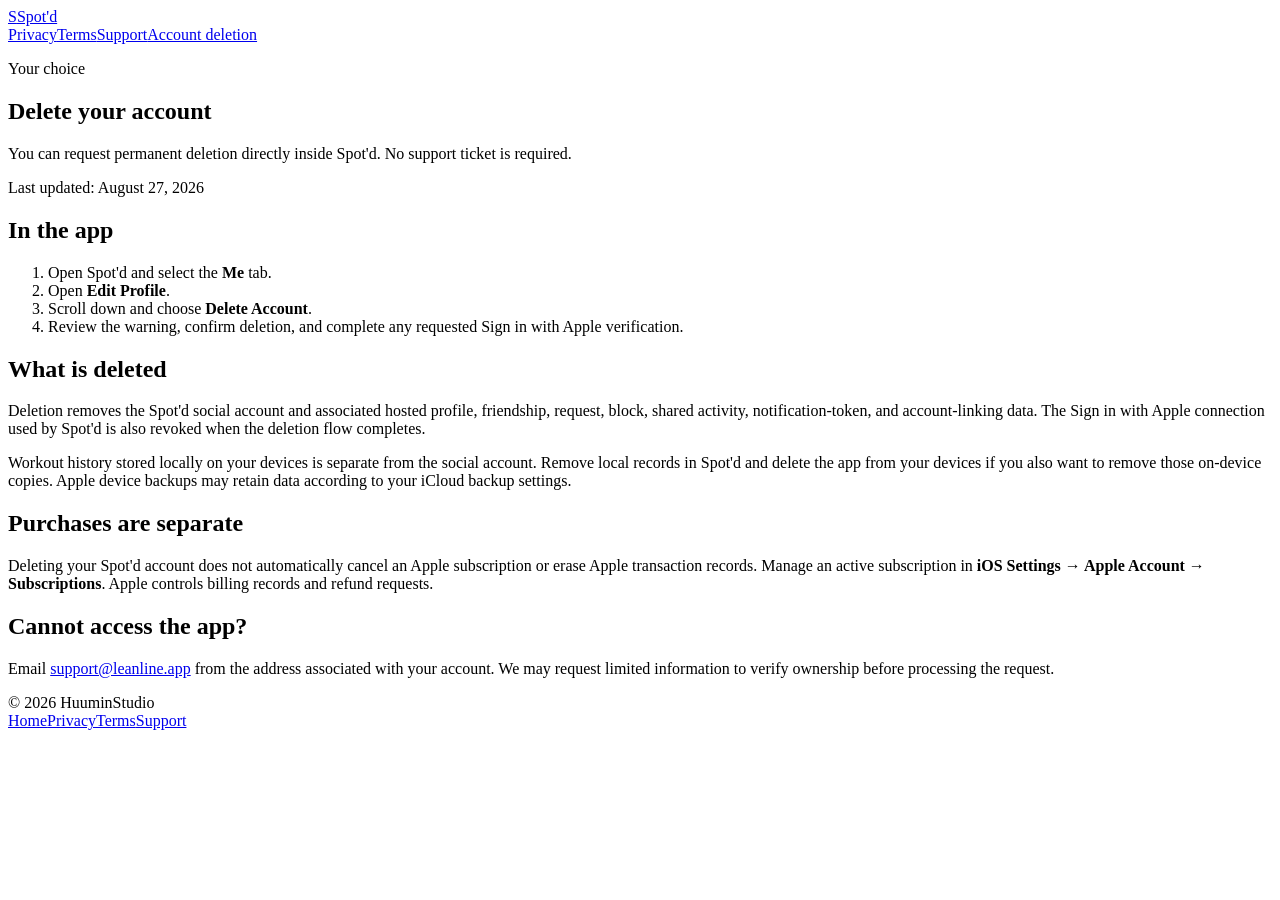
==== account-deletion/index.html @ 3b301367 "Create index.html" ====
<!doctype html>
<html lang="en">
<head><meta charset="utf-8"><meta name="viewport" content="width=device-width, initial-scale=1"><title>Delete Your Account — Spot'd</title><meta name="description" content="How to delete your Spot'd account and hosted data."><link rel="stylesheet" href="/spotd/assets/styles.css"></head>
<body>
  <header class="shell"><nav class="nav" aria-label="Primary navigation"><a class="brand" href="/spotd/"><span class="brand-mark">S</span><span>Spot'd</span></a><div class="nav-links"><a href="/spotd/privacy/">Privacy</a><a href="/spotd/terms/">Terms</a><a href="/spotd/support/">Support</a><a href="/spotd/account-deletion/">Account deletion</a></div></nav></header>
  <main><article class="legal-wrap"><p class="eyebrow">Your choice</p><h1>Delete your account</h1><p class="legal-intro">You can request permanent deletion directly inside Spot'd. No support ticket is required.</p><p class="updated">Last updated: August 27, 2026</p>
    <section class="legal-section"><h2>In the app</h2><ol class="step-list"><li>Open Spot'd and select the <strong>Me</strong> tab.</li><li>Open <strong>Edit Profile</strong>.</li><li>Scroll down and choose <strong>Delete Account</strong>.</li><li>Review the warning, confirm deletion, and complete any requested Sign in with Apple verification.</li></ol></section>
    <section class="legal-section"><h2>What is deleted</h2><p>Deletion removes the Spot'd social account and associated hosted profile, friendship, request, block, shared activity, notification-token, and account-linking data. The Sign in with Apple connection used by Spot'd is also revoked when the deletion flow completes.</p><p>Workout history stored locally on your devices is separate from the social account. Remove local records in Spot'd and delete the app from your devices if you also want to remove those on-device copies. Apple device backups may retain data according to your iCloud backup settings.</p></section>
    <section class="legal-section"><h2>Purchases are separate</h2><p>Deleting your Spot'd account does not automatically cancel an Apple subscription or erase Apple transaction records. Manage an active subscription in <strong>iOS Settings → Apple Account → Subscriptions</strong>. Apple controls billing records and refund requests.</p></section>
    <section class="legal-section"><h2>Cannot access the app?</h2><p>Email <a href="mailto:support@leanline.app?subject=Spot'd%20Account%20Deletion">support@leanline.app</a> from the address associated with your account. We may request limited information to verify ownership before processing the request.</p></section>
  </article></main>
  <footer class="footer shell"><span>© 2026 HuuminStudio</span><div class="footer-links"><a href="/spotd/">Home</a><a href="/spotd/privacy/">Privacy</a><a href="/spotd/terms/">Terms</a><a href="/spotd/support/">Support</a></div></footer>
</body></html>
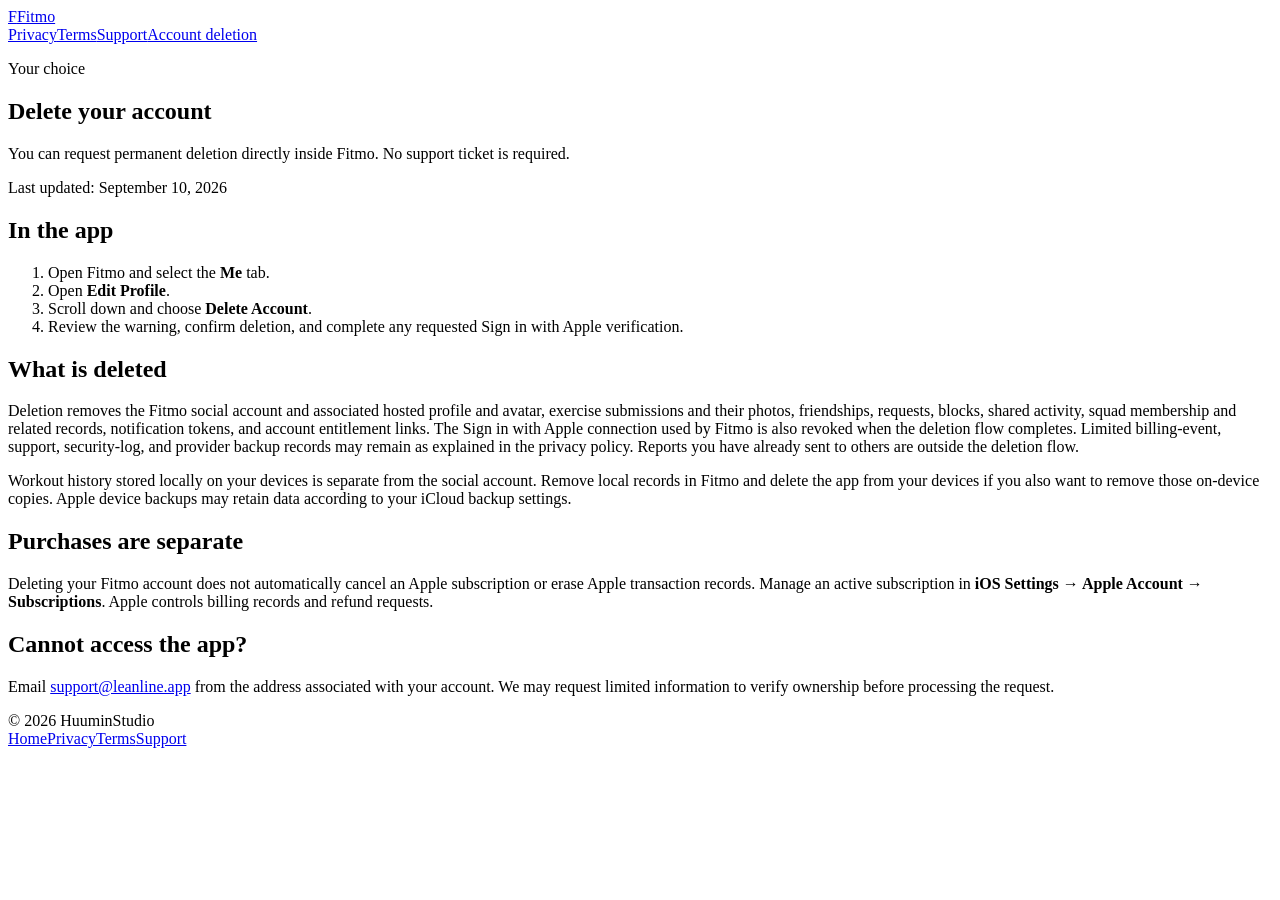
==== commit 0d626fe3: "Clarify Fitmo account and data deletion" ====
--- a/account-deletion/index.html
+++ b/account-deletion/index.html
@@ -1,13 +1,15 @@
 <!doctype html>
 <html lang="en">
-<head><meta charset="utf-8"><meta name="viewport" content="width=device-width, initial-scale=1"><title>Delete Your Account — Spot'd</title><meta name="description" content="How to delete your Spot'd account and hosted data."><link rel="stylesheet" href="/spotd/assets/styles.css"></head>
+<head><meta charset="utf-8"><meta name="viewport" content="width=device-width, initial-scale=1"><title>Delete Your Account — Fitmo</title><meta name="description" content="How to delete your Fitmo account and hosted data."><link rel="stylesheet" href="/spotd/assets/styles.css">  <link rel="canonical" href="https://huuminstudio.github.io/spotd/account-deletion/">
+  <meta name="theme-color" content="#174bdd">
+</head>
 <body>
-  <header class="shell"><nav class="nav" aria-label="Primary navigation"><a class="brand" href="/spotd/"><span class="brand-mark">S</span><span>Spot'd</span></a><div class="nav-links"><a href="/spotd/privacy/">Privacy</a><a href="/spotd/terms/">Terms</a><a href="/spotd/support/">Support</a><a href="/spotd/account-deletion/">Account deletion</a></div></nav></header>
-  <main><article class="legal-wrap"><p class="eyebrow">Your choice</p><h1>Delete your account</h1><p class="legal-intro">You can request permanent deletion directly inside Spot'd. No support ticket is required.</p><p class="updated">Last updated: August 27, 2026</p>
-    <section class="legal-section"><h2>In the app</h2><ol class="step-list"><li>Open Spot'd and select the <strong>Me</strong> tab.</li><li>Open <strong>Edit Profile</strong>.</li><li>Scroll down and choose <strong>Delete Account</strong>.</li><li>Review the warning, confirm deletion, and complete any requested Sign in with Apple verification.</li></ol></section>
-    <section class="legal-section"><h2>What is deleted</h2><p>Deletion removes the Spot'd social account and associated hosted profile, friendship, request, block, shared activity, notification-token, and account-linking data. The Sign in with Apple connection used by Spot'd is also revoked when the deletion flow completes.</p><p>Workout history stored locally on your devices is separate from the social account. Remove local records in Spot'd and delete the app from your devices if you also want to remove those on-device copies. Apple device backups may retain data according to your iCloud backup settings.</p></section>
-    <section class="legal-section"><h2>Purchases are separate</h2><p>Deleting your Spot'd account does not automatically cancel an Apple subscription or erase Apple transaction records. Manage an active subscription in <strong>iOS Settings → Apple Account → Subscriptions</strong>. Apple controls billing records and refund requests.</p></section>
-    <section class="legal-section"><h2>Cannot access the app?</h2><p>Email <a href="mailto:support@leanline.app?subject=Spot'd%20Account%20Deletion">support@leanline.app</a> from the address associated with your account. We may request limited information to verify ownership before processing the request.</p></section>
+  <header class="shell"><nav class="nav" aria-label="Primary navigation"><a class="brand" href="/spotd/"><span class="brand-mark">F</span><span>Fitmo</span></a><div class="nav-links"><a href="/spotd/privacy/">Privacy</a><a href="/spotd/terms/">Terms</a><a href="/spotd/support/">Support</a><a href="/spotd/account-deletion/">Account deletion</a></div></nav></header>
+  <main><article class="legal-wrap"><p class="eyebrow">Your choice</p><h1>Delete your account</h1><p class="legal-intro">You can request permanent deletion directly inside Fitmo. No support ticket is required.</p><p class="updated">Last updated: September 10, 2026</p>
+    <section class="legal-section"><h2>In the app</h2><ol class="step-list"><li>Open Fitmo and select the <strong>Me</strong> tab.</li><li>Open <strong>Edit Profile</strong>.</li><li>Scroll down and choose <strong>Delete Account</strong>.</li><li>Review the warning, confirm deletion, and complete any requested Sign in with Apple verification.</li></ol></section>
+    <section class="legal-section"><h2>What is deleted</h2><p>Deletion removes the Fitmo social account and associated hosted profile and avatar, exercise submissions and their photos, friendships, requests, blocks, shared activity, squad membership and related records, notification tokens, and account entitlement links. The Sign in with Apple connection used by Fitmo is also revoked when the deletion flow completes. Limited billing-event, support, security-log, and provider backup records may remain as explained in the privacy policy. Reports you have already sent to others are outside the deletion flow.</p><p>Workout history stored locally on your devices is separate from the social account. Remove local records in Fitmo and delete the app from your devices if you also want to remove those on-device copies. Apple device backups may retain data according to your iCloud backup settings.</p></section>
+    <section class="legal-section"><h2>Purchases are separate</h2><p>Deleting your Fitmo account does not automatically cancel an Apple subscription or erase Apple transaction records. Manage an active subscription in <strong>iOS Settings → Apple Account → Subscriptions</strong>. Apple controls billing records and refund requests.</p></section>
+    <section class="legal-section"><h2>Cannot access the app?</h2><p>Email <a href="mailto:support@leanline.app?subject=Fitmo%20Account%20Deletion">support@leanline.app</a> from the address associated with your account. We may request limited information to verify ownership before processing the request.</p></section>
   </article></main>
   <footer class="footer shell"><span>© 2026 HuuminStudio</span><div class="footer-links"><a href="/spotd/">Home</a><a href="/spotd/privacy/">Privacy</a><a href="/spotd/terms/">Terms</a><a href="/spotd/support/">Support</a></div></footer>
 </body></html>
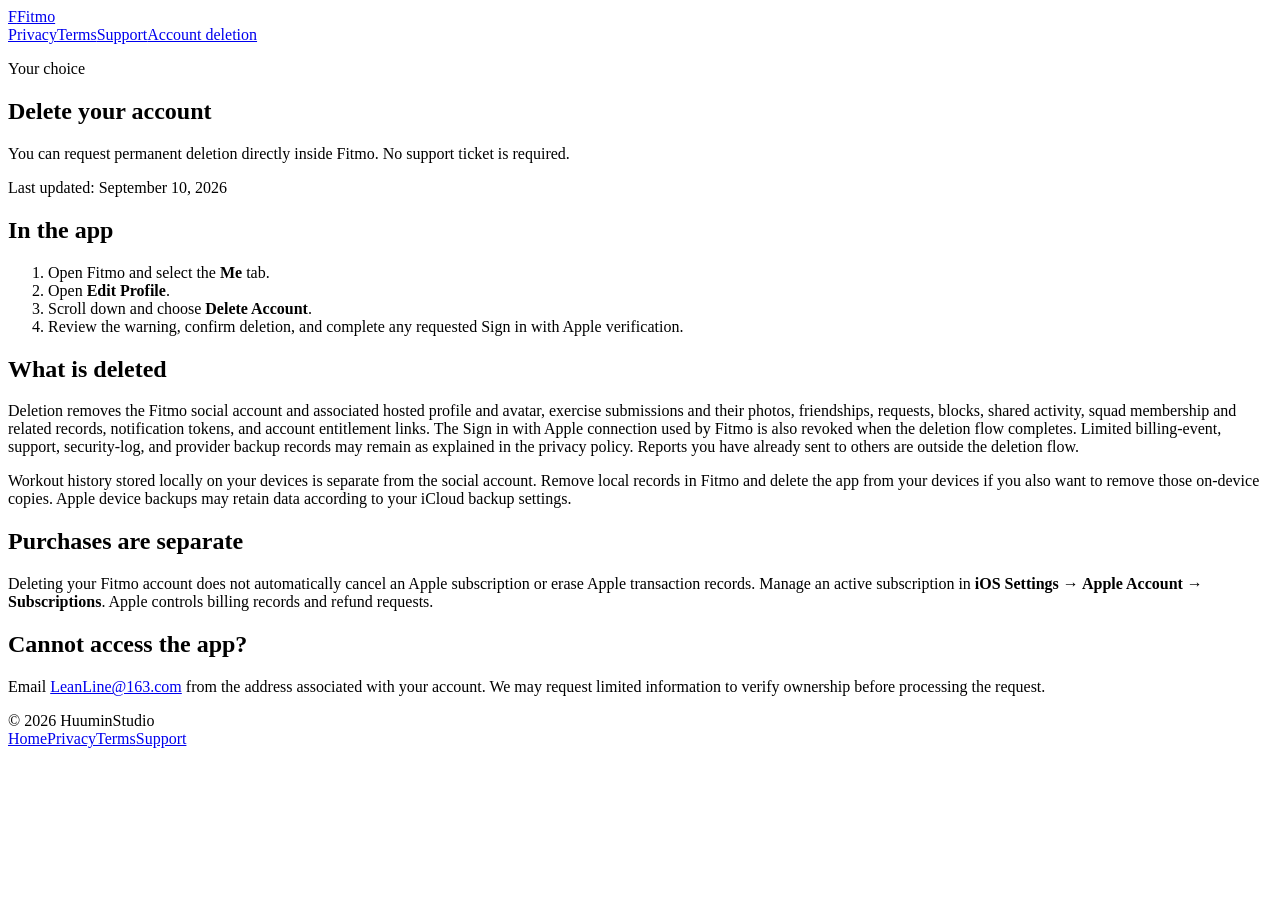
==== commit 9fdef606: "Update Fitmo account deletion contact email" ====
--- a/account-deletion/index.html
+++ b/account-deletion/index.html
@@ -9,7 +9,8 @@
     <section class="legal-section"><h2>In the app</h2><ol class="step-list"><li>Open Fitmo and select the <strong>Me</strong> tab.</li><li>Open <strong>Edit Profile</strong>.</li><li>Scroll down and choose <strong>Delete Account</strong>.</li><li>Review the warning, confirm deletion, and complete any requested Sign in with Apple verification.</li></ol></section>
     <section class="legal-section"><h2>What is deleted</h2><p>Deletion removes the Fitmo social account and associated hosted profile and avatar, exercise submissions and their photos, friendships, requests, blocks, shared activity, squad membership and related records, notification tokens, and account entitlement links. The Sign in with Apple connection used by Fitmo is also revoked when the deletion flow completes. Limited billing-event, support, security-log, and provider backup records may remain as explained in the privacy policy. Reports you have already sent to others are outside the deletion flow.</p><p>Workout history stored locally on your devices is separate from the social account. Remove local records in Fitmo and delete the app from your devices if you also want to remove those on-device copies. Apple device backups may retain data according to your iCloud backup settings.</p></section>
     <section class="legal-section"><h2>Purchases are separate</h2><p>Deleting your Fitmo account does not automatically cancel an Apple subscription or erase Apple transaction records. Manage an active subscription in <strong>iOS Settings → Apple Account → Subscriptions</strong>. Apple controls billing records and refund requests.</p></section>
-    <section class="legal-section"><h2>Cannot access the app?</h2><p>Email <a href="mailto:support@leanline.app?subject=Fitmo%20Account%20Deletion">support@leanline.app</a> from the address associated with your account. We may request limited information to verify ownership before processing the request.</p></section>
+    <section class="legal-section"><h2>Cannot access the app?</h2><p>Email <a href="mailto:LeanLine@163.com?subject=Fitmo%20Account%20Deletion">LeanLine@163.com</a> from the address associated with your account. We may request limited information to verify ownership before processing the request.</p></section>
   </article></main>
   <footer class="footer shell"><span>© 2026 HuuminStudio</span><div class="footer-links"><a href="/spotd/">Home</a><a href="/spotd/privacy/">Privacy</a><a href="/spotd/terms/">Terms</a><a href="/spotd/support/">Support</a></div></footer>
 </body></html>
+
